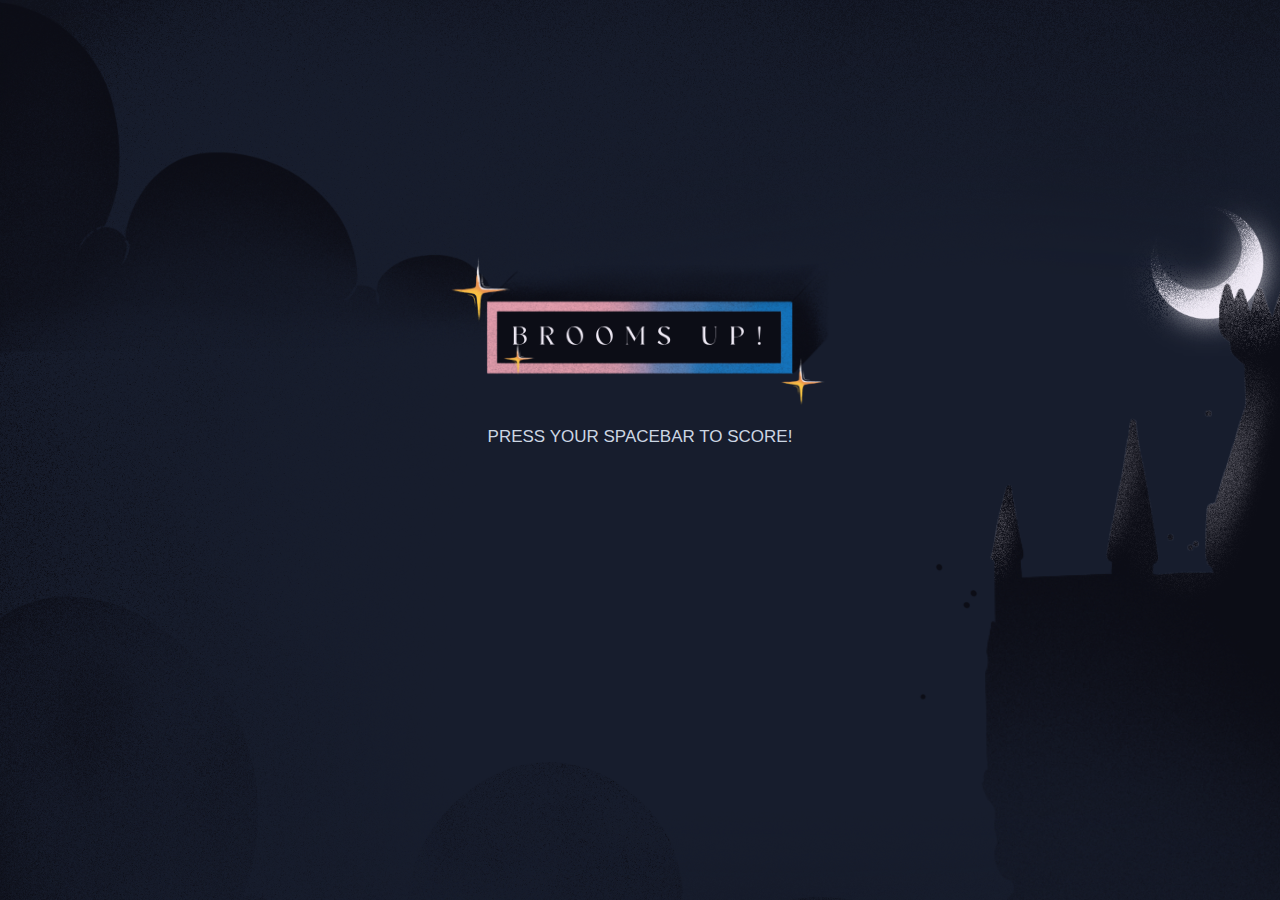
==== index.html @ d1d3353e "Index rename" ====
<!DOCTYPE html>
<html lang="en">
<head>
    <meta charset="UTF-8" />
    <meta http-equiv="X-UA-Compatible" content="IE=edge" />
    <meta name="viewport" content="width=device-width, initial-scale=1.0" />
    <meta name="author" content="Olivier Dewulf" />
    <link rel="stylesheet" href="broomsupstyle.css" />
    <title>Brooms Up!</title>
</head>
<body background="images/fondoprincipal.png">

    <div id="game-start">
        <button id="start-button">
            <img src="images/brooms_up.png" />
        </button>
        <p>Press your spacebar to score!</p>
    </div>

    <div id="game-over">
        <p id="score">SCORE:<span> 0 </span></p>
        <img src="images/game-over.png" />

   
        <button id="restart-button">
            <img src="images/restart-button.png" />

        </button>

  
    </div>
    

    <div id="game-board">
        <canvas id="canvas"></canvas>
    </div>

<script src="snitch.js"></script>
<script src="obstacles.js"></script>
<script src="broomsup.js"></script>

</body>
</html>
---- broomsupstyle.css ----
#canvas {
    position: absolute;
    top: 50%;
    left: 50%;
    transform: translate(-50%, -50%);
    width: 1000px;
    height: 563px;
    border: 5px solid black;
    display: none;
    background-image: url("images/fondogameboard.png");
    background-repeat: no-repeat;
    background-position: center center;
    background-size: cover;
}

body {
    margin: 0;
    padding: 0;
    text-align: center;
}

#game-start {
    position: absolute;
    padding: 20%;
}

#start-button  {
    border: none;
    cursor: pointer;
    background-color: transparent;
}
#start-button img {
    width:50%;
}

#game-start p {
    font-size: 17px;
    color: rgb(204, 214, 227);
    font-family: Arial, Helvetica, sans-serif;
    text-transform: uppercase;
}


#score {
    font-size: 17px;
    color: rgb(204, 214, 227);
    font-family: Arial, Helvetica, sans-serif;
    text-transform: uppercase;
    
}

#game-over {
    padding: 20%;
    position: absolute;
    top:-100px;
    left: 0px;
    visibility: hidden;
}

#game-over img{
    width: 50%;
    
}
#restart-button{
    border: none;
    cursor: pointer;
    background-color: transparent;
}
#restart-button img {
    width: 70%;
   
}
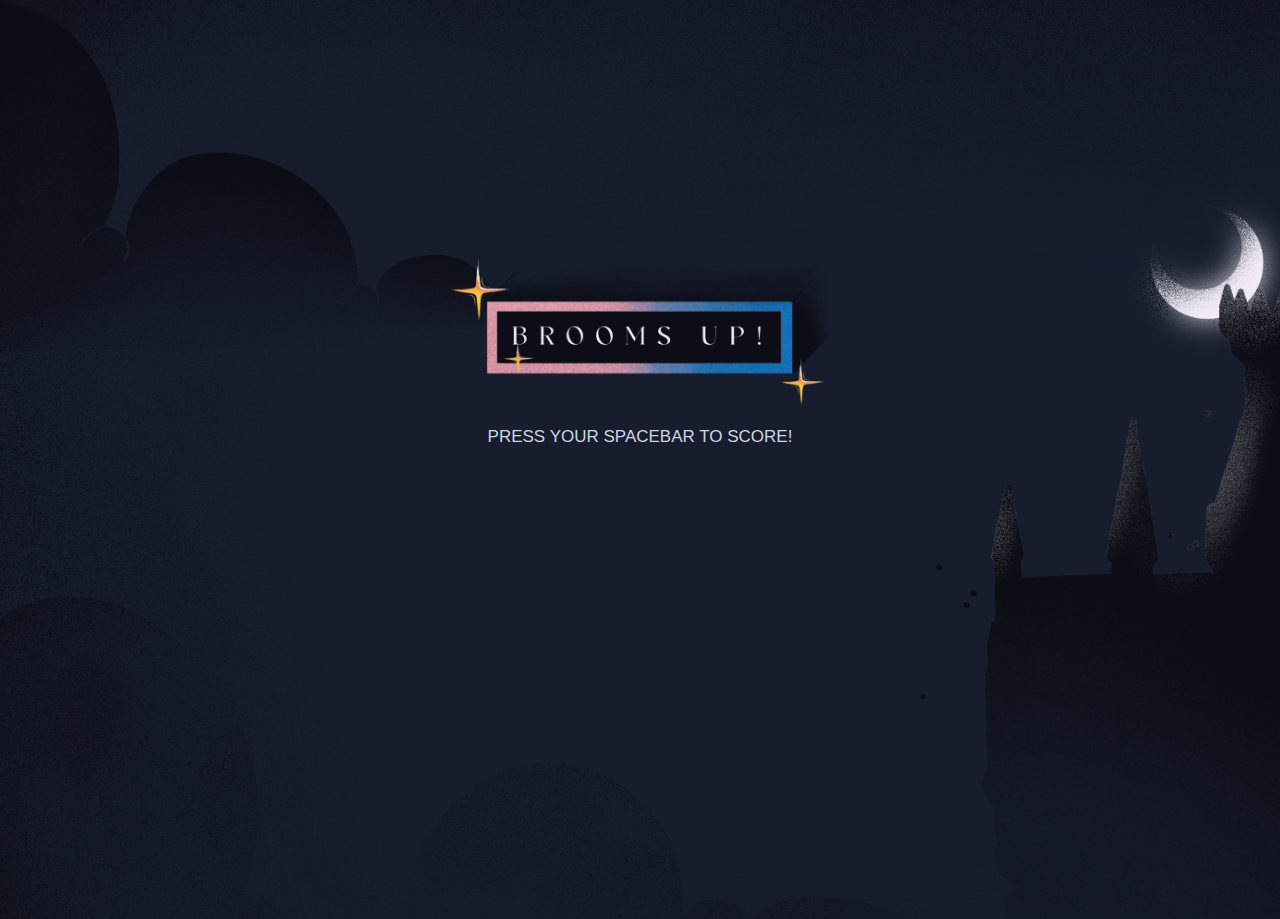
==== commit 0f628a7c: "Code clean-up" ====
--- a/index.html
+++ b/index.html
@@ -8,12 +8,14 @@
     <link rel="stylesheet" href="broomsupstyle.css" />
     <title>Brooms Up!</title>
 </head>
+
 <body background="images/fondoprincipal.png">
 
     <div id="game-start">
         <button id="start-button">
             <img src="images/brooms_up.png" />
         </button>
+
         <p>Press your spacebar to score!</p>
     </div>
 
@@ -21,16 +23,11 @@
         <p id="score">SCORE:<span> 0 </span></p>
         <img src="images/game-over.png" />
 
-   
         <button id="restart-button">
             <img src="images/restart-button.png" />
-
         </button>
-
-  
     </div>
     
-
     <div id="game-board">
         <canvas id="canvas"></canvas>
     </div>
--- a/broomsupstyle.css
+++ b/broomsupstyle.css
@@ -1,4 +1,3 @@
-
 #canvas {
     position: absolute;
     top: 50%;
@@ -30,6 +29,7 @@
     cursor: pointer;
     background-color: transparent;
 }
+
 #start-button img {
     width:50%;
 }
@@ -41,33 +41,33 @@
     text-transform: uppercase;
 }
 
-
 #score {
-    font-size: 17px;
+    font-size: 25px;
     color: rgb(204, 214, 227);
     font-family: Arial, Helvetica, sans-serif;
     text-transform: uppercase;
-    
 }
 
 #game-over {
     padding: 20%;
     position: absolute;
-    top:-100px;
+    top: -140px;
     left: 0px;
     visibility: hidden;
 }
 
 #game-over img{
-    width: 50%;
-    
+    width: 70%;
+    padding-top: 10px;
 }
+
 #restart-button{
     border: none;
     cursor: pointer;
     background-color: transparent;
 }
+
 #restart-button img {
-    width: 70%;
-   
+    width: 65%;
+    padding-top: 10%;
 }
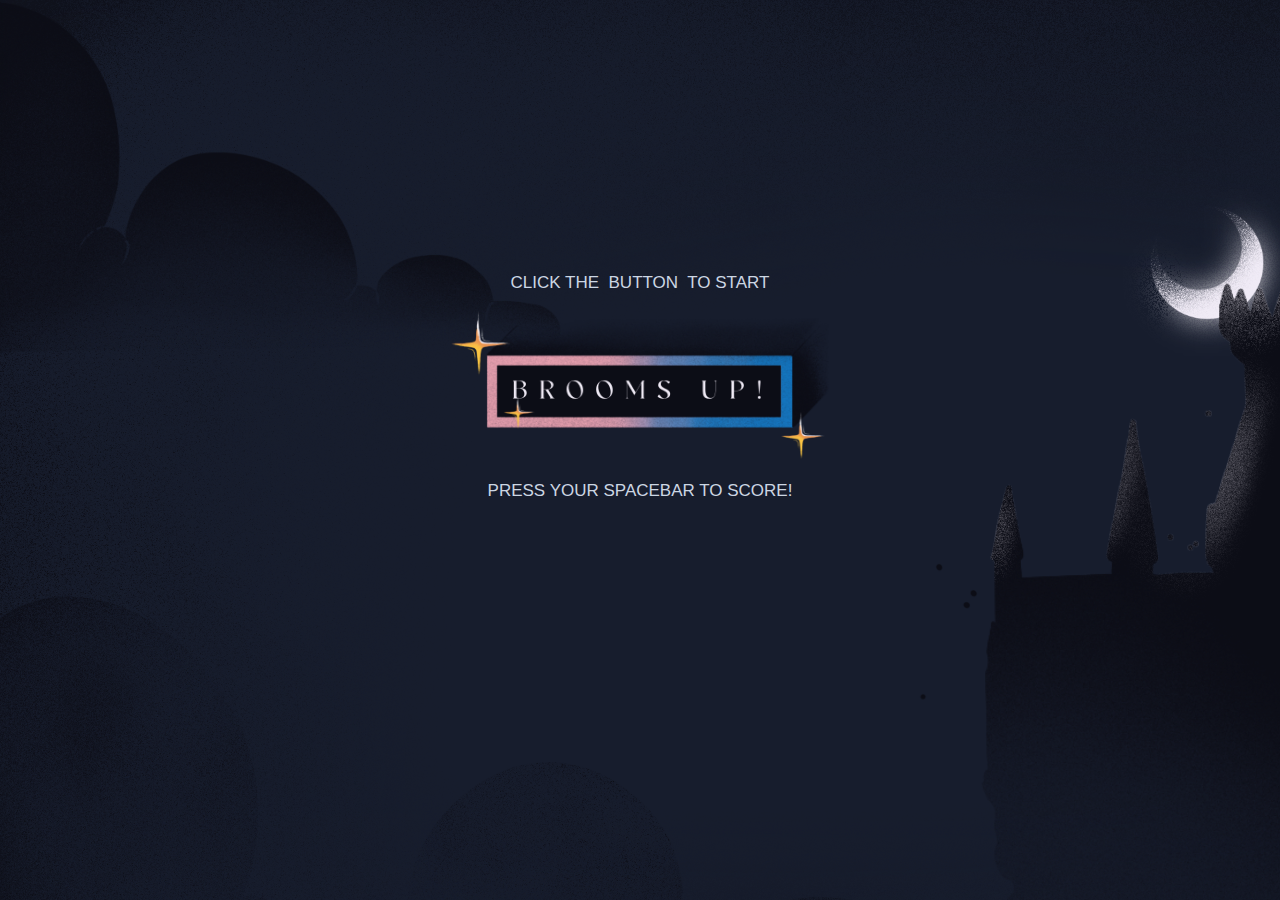
==== commit 9c70656a: "Minor adjustments" ====
--- a/index.html
+++ b/index.html
@@ -10,17 +10,17 @@
 </head>
 
 <body background="images/fondoprincipal.png">
-
+    
     <div id="game-start">
+        <p>Click the&nbsp; button&nbsp; to start</p>
         <button id="start-button">
             <img src="images/brooms_up.png" />
         </button>
-
         <p>Press your spacebar to score!</p>
     </div>
 
     <div id="game-over">
-        <p id="score">SCORE:<span> 0 </span></p>
+        <p id="score">SCORE:&nbsp;&nbsp;<span>0</span></p>
         <img src="images/game-over.png" />
 
         <button id="restart-button">
--- a/broomsupstyle.css
+++ b/broomsupstyle.css
@@ -31,7 +31,7 @@
 }
 
 #start-button img {
-    width:50%;
+    width: 50%;
 }
 
 #game-start p {
@@ -42,14 +42,14 @@
 }
 
 #score {
-    font-size: 25px;
+    font-size: 28px;
     color: rgb(204, 214, 227);
     font-family: Arial, Helvetica, sans-serif;
     text-transform: uppercase;
 }
 
 #game-over {
-    padding: 20%;
+    padding: 18%;
     position: absolute;
     top: -140px;
     left: 0px;
@@ -57,8 +57,7 @@
 }
 
 #game-over img{
-    width: 70%;
-    padding-top: 10px;
+    width: 55%;
 }
 
 #restart-button{
@@ -68,6 +67,6 @@
 }
 
 #restart-button img {
-    width: 65%;
-    padding-top: 10%;
+    width: 60%;
+    padding-top: 5%;
 }
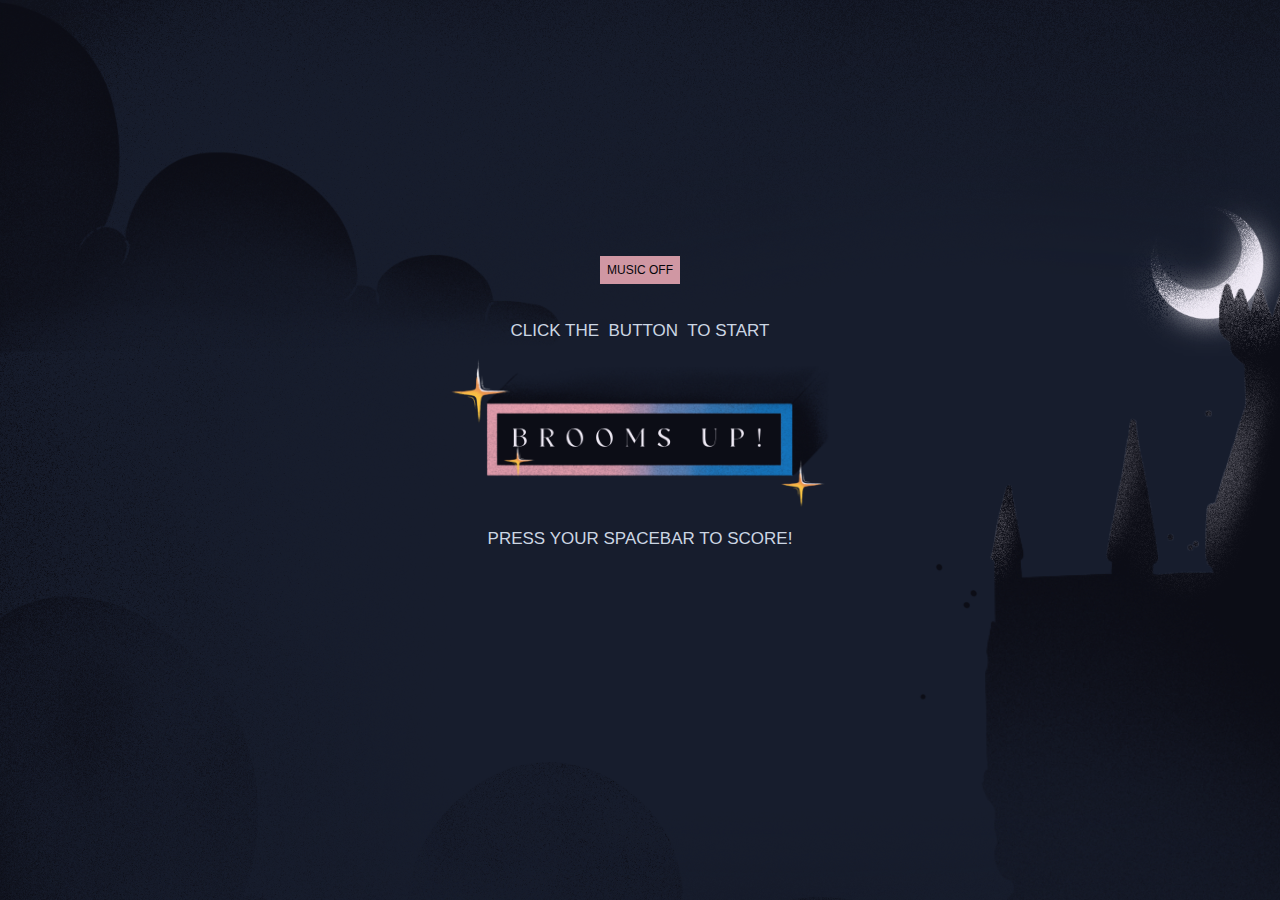
==== commit a98e3885: "Music button" ====
--- a/index.html
+++ b/index.html
@@ -12,6 +12,7 @@
 <body background="images/fondoprincipal.png">
     
     <div id="game-start">
+        <button id="music">MUSIC OFF</button>
         <p>Click the&nbsp; button&nbsp; to start</p>
         <button id="start-button">
             <img src="images/brooms_up.png" />
--- a/broomsupstyle.css
+++ b/broomsupstyle.css
@@ -20,8 +20,20 @@
 }
 
 #game-start {
-    position: absolute;
+    position: center;
     padding: 20%;
+}
+
+#music{
+    background-color: lightpink;
+    border: none;
+    opacity: 80%;
+    font-size: 12px;
+    font-family: Arial, Helvetica, sans-serif;
+    padding: 7px;
+    margin-bottom: 20px;
+    
+
 }
 
 #start-button  {
@@ -42,14 +54,14 @@
 }
 
 #score {
-    font-size: 28px;
+    font-size: 20px;
     color: rgb(204, 214, 227);
     font-family: Arial, Helvetica, sans-serif;
     text-transform: uppercase;
 }
 
 #game-over {
-    padding: 18%;
+    padding: 20%;
     position: absolute;
     top: -140px;
     left: 0px;
@@ -57,7 +69,7 @@
 }
 
 #game-over img{
-    width: 55%;
+    width: 50%;
 }
 
 #restart-button{
